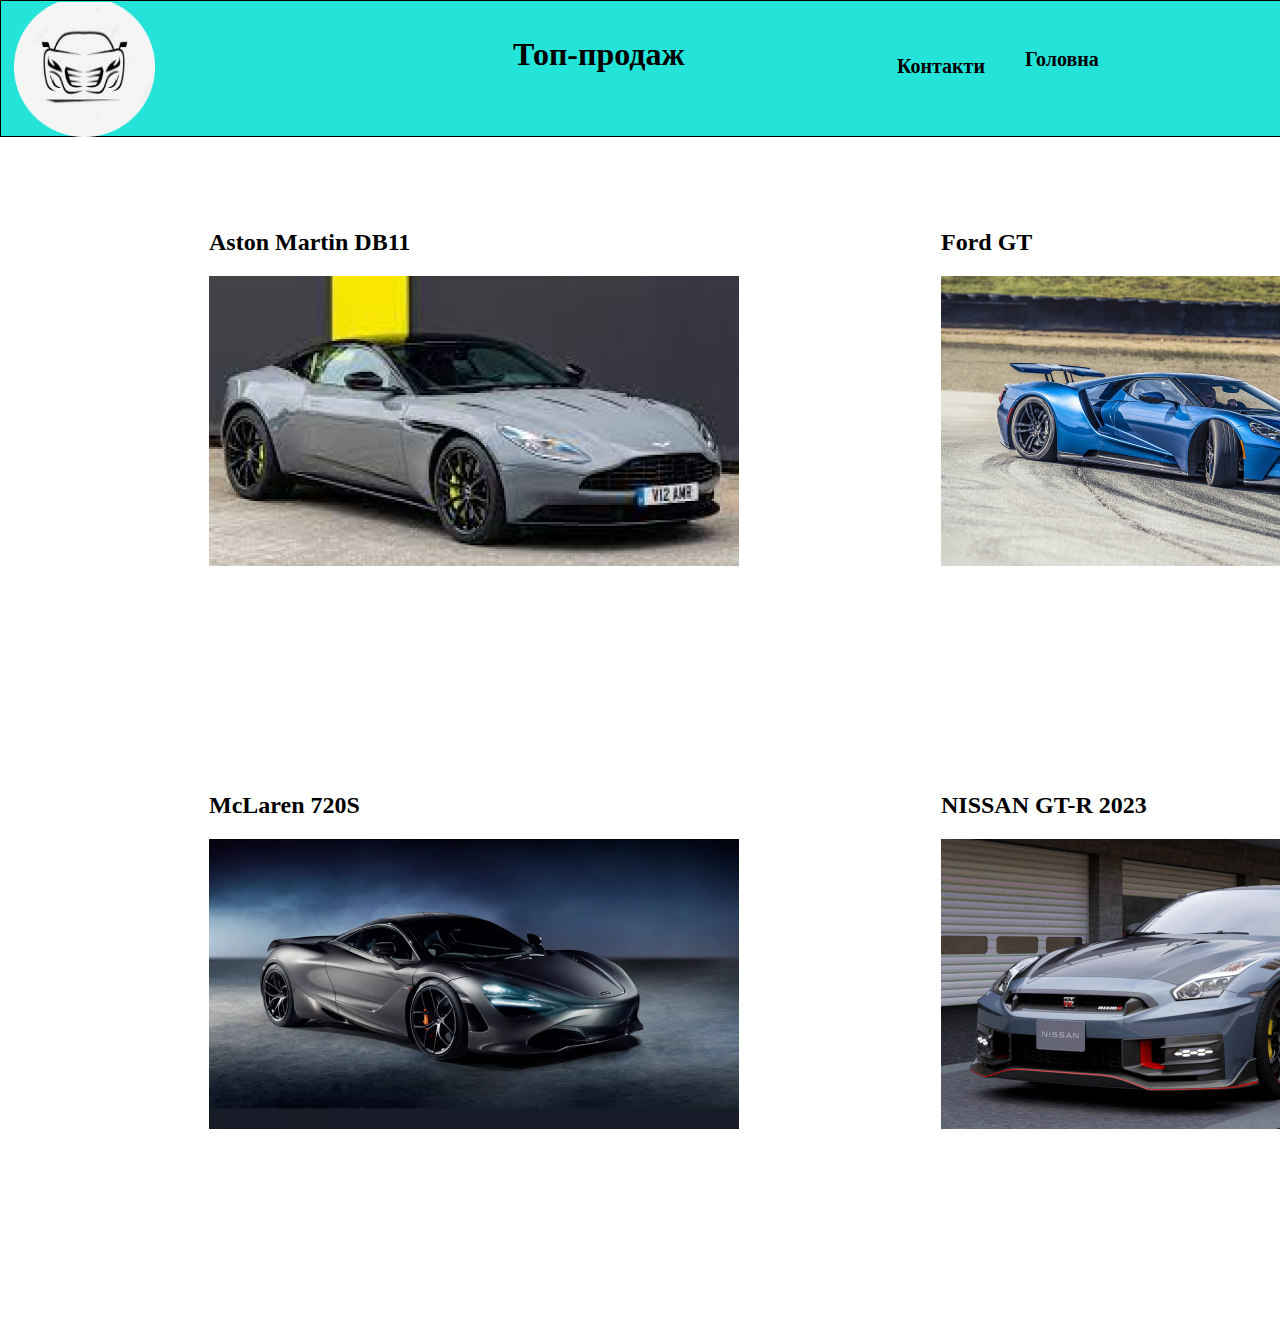
==== index.html @ 9036b6fa "Фін" ====
<!DOCTYPE html>
<html lang="en">
<head>
    <meta charset="UTF-8">
    <meta http-equiv="X-UA-Compatible" content="IE=edge">
    <meta name="viewport" content="width=device-width, initial-scale=1.0">
    <link rel="stylesheet" href="style/main.css">
    <title>Main</title>
</head>
<body>
    <div><img class="Logo" src="htmPhoto/Ellipse 2.png"><h1>Топ-продаж</h1><h4>Контакти</h4><h3> Головна</h3></div>
    <table>
        <tr>
            <td>
                <h2><a href="AstonMartin.html">Aston Martin DB11</a></h2>
                <a href="AstonMartin.html"><img src="htmPhoto/image 5.png"></a>
            </td>
            <td>
                <h2><a href="Ford.html">Ford GT</a></h2>
                <a href="Ford.html"><img src="htmPhoto/image 3.png"></a>
            </td>
        </tr>
        <tr>
            <td>
                <h2><a href="McLaren.html">McLaren 720S</a></h2>
                <a href="McLaren.html"><img src="htmPhoto/image 2.png"></a>
            </td>
            <td>
                <h2><a href="Nissan.html">NISSAN GT-R 2023</a></h2>
                <a href="Nissan.html"><img src="htmPhoto/image 4.png"></a>
            </td>
        </tr>
    </table>
</body>
</html>
---- style/main.css ----
div{
    writing-mode: horizontal-tb;
    position: absolute;
    width: 100%;
    height: 15%;
    left: 0%;
    top: 0%;
    background: #24E4D9;
    border: 1px solid #000000;
    display: flex;
    justify-content: center;
    align-items: center;
}
.Logo{
    position: absolute;
    width: 11%;
    height: 100%;
    left: 1%;
    top: 1%;
}
h1{
    position: absolute;
    left: 40%;
    top: 10%;
}

h3{
    font-size: 20px;
    position: absolute;
    left: 80%;
    top: 20%;  
}
h4{
    font-size: 20px;
    position: absolute;
    left: 70%;
    top: 20%; 
}
table {
    border-collapse: separate;
    border-spacing: 200px;
}
td {
}
a {
    color: black;
    text-decoration: none;
  }
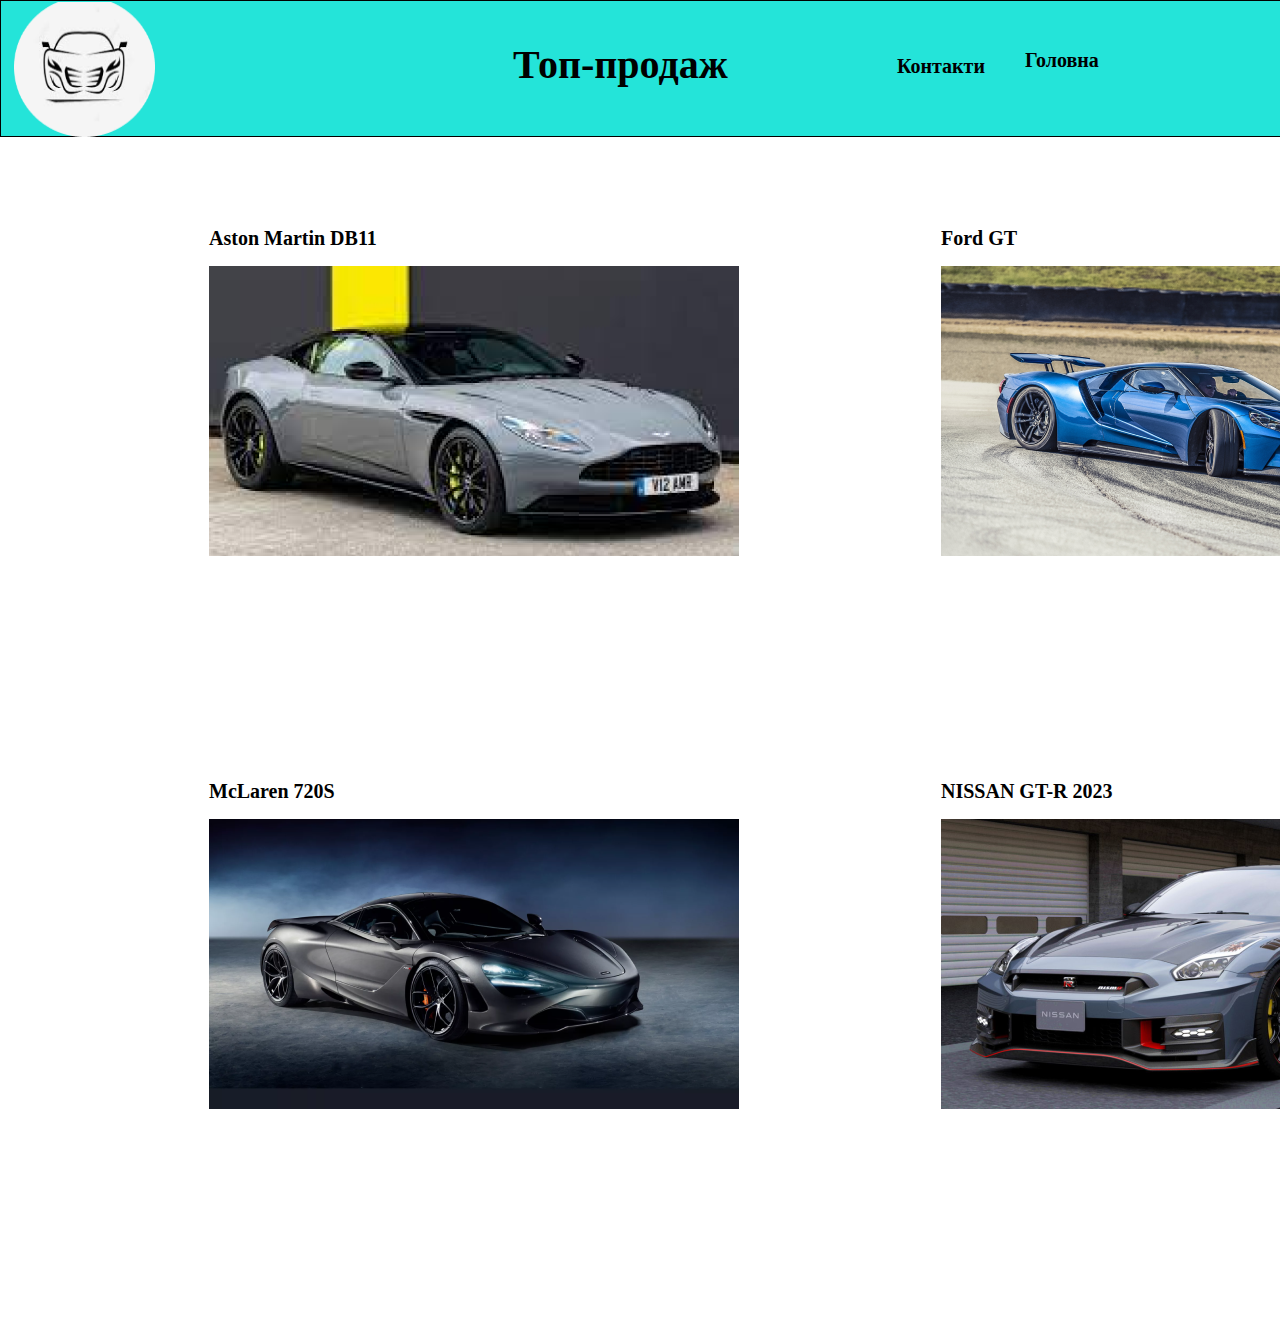
==== commit f402503d: "1" ====
--- a/index.html
+++ b/index.html
@@ -4,14 +4,18 @@
     <meta charset="UTF-8">
     <meta http-equiv="X-UA-Compatible" content="IE=edge">
     <meta name="viewport" content="width=device-width, initial-scale=1.0">
+    <!--Підкриплюю стилі -->
     <link rel="stylesheet" href="style/main.css">
     <title>Main</title>
 </head>
 <body>
+    <!-- Створюю шапку -->
     <div><img class="Logo" src="htmPhoto/Ellipse 2.png"><h1>Топ-продаж</h1><h4>Контакти</h4><h3> Головна</h3></div>
+    <!--Створюю таблицю для того щоб показити лідерів продаж -->
     <table>
         <tr>
             <td>
+                <!--Добавляю до кожної ячійки фото та назву машини -->
                 <h2><a href="AstonMartin.html">Aston Martin DB11</a></h2>
                 <a href="AstonMartin.html"><img src="htmPhoto/image 5.png"></a>
             </td>
--- a/style/main.css
+++ b/style/main.css
@@ -1,3 +1,4 @@
+/*Розміщую шапку*/
 div{
     writing-mode: horizontal-tb;
     position: absolute;
@@ -11,6 +12,7 @@
     justify-content: center;
     align-items: center;
 }
+/*Розміщую лого через абсолют, так як іншого способу не знайшов*/
 .Logo{
     position: absolute;
     width: 11%;
@@ -18,14 +20,17 @@
     left: 1%;
     top: 1%;
 }
+/*Роблю так же через абсолют тектс та надю йому розміру*/
 h1{
     position: absolute;
     left: 40%;
     top: 10%;
+    font-size: 40px;
+line-height: 48px;
 }
-
 h3{
     font-size: 20px;
+line-height: 24px;
     position: absolute;
     left: 80%;
     top: 20%;  
@@ -36,13 +41,18 @@
     left: 70%;
     top: 20%; 
 }
+h2{
+    font-size: 20px;
+line-height: 24px;
+}
+/*Додаю відстані між стовпцями таблиці*/
 table {
     border-collapse: separate;
     border-spacing: 200px;
 }
-td {
-}
+/*Роблю посилання червоним, для кращого вигляду*/
 a {
     color: black;
     text-decoration: none;
-  }+  }
+  /**/